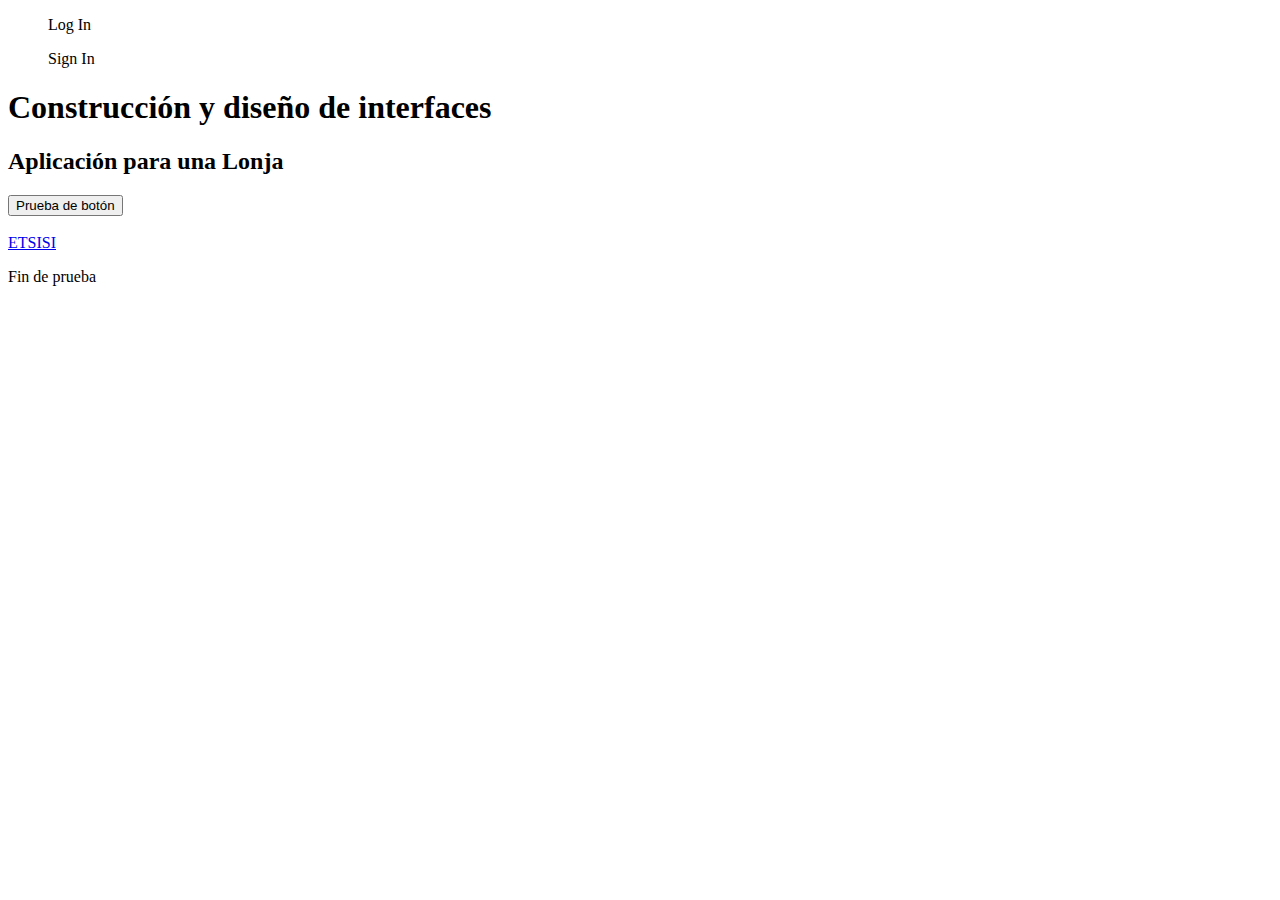
==== index.html @ c7f36c19 "Header intruced" ====
<!DOCTYPE html>
<html>
<head>
    <meta charset="UTF-8">
    <title>Título de la APP de Lonja</title>
    </head>
    <body>
        <header>
            <li>
                <ul> Log In</ul>
                <ul> Sign In </ul>
            </li>
        </header>
    <h1>Construcción y diseño de interfaces</h1>
        <h2>Aplicación para una Lonja</h2>
        <button>Prueba de botón</button>
        <br>
        <br>
        <a
        href="https://etsisi.upm.es">ETSISI</a>
        <p>Fin de prueba</p>
    </body>
</html>
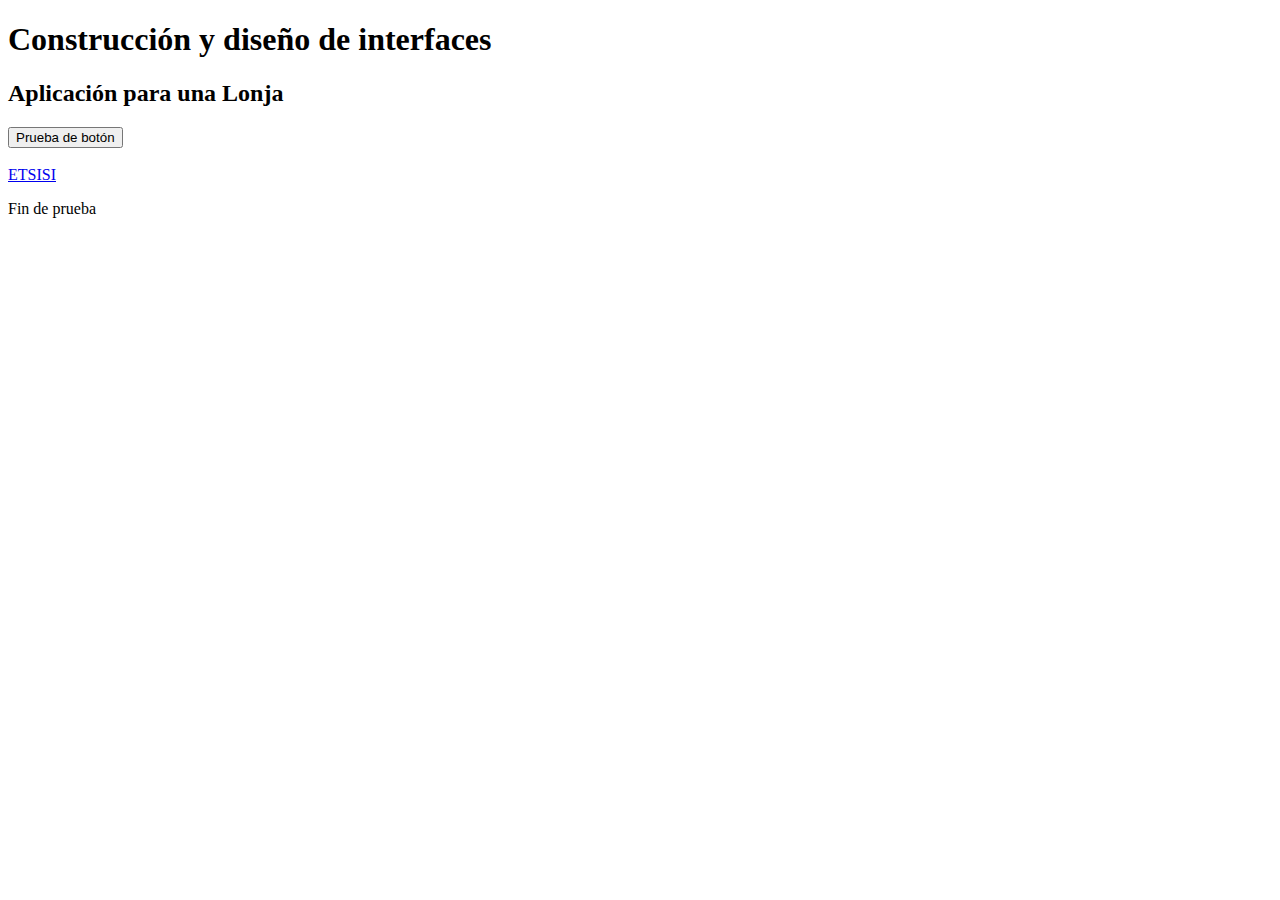
==== commit 2a0d6379: "he metido una cosa en un commit, luego la he borrado pero no esty seguro xd" ====
--- a/index.html
+++ b/index.html
@@ -5,12 +5,6 @@
     <title>Título de la APP de Lonja</title>
     </head>
     <body>
-        <header>
-            <li>
-                <ul> Log In</ul>
-                <ul> Sign In </ul>
-            </li>
-        </header>
     <h1>Construcción y diseño de interfaces</h1>
         <h2>Aplicación para una Lonja</h2>
         <button>Prueba de botón</button>
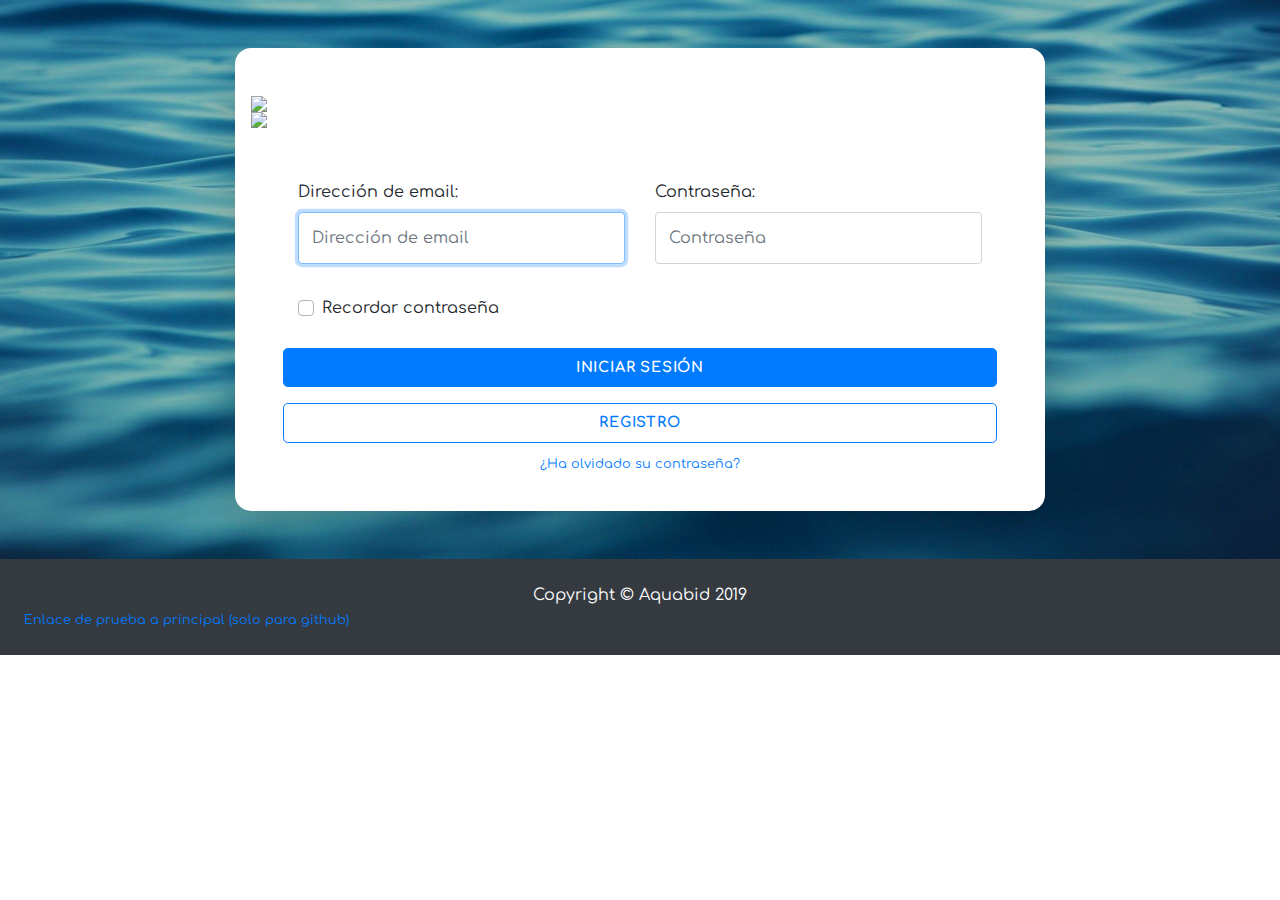
==== commit f9621695: "añadir enlace a principal desde login para las pruebas desde el github" ====
--- a/index.html
+++ b/index.html
@@ -1,17 +1,64 @@
 <!DOCTYPE html>
-<html>
-<head>
-    <meta charset="UTF-8">
-    <title>Título de la APP de Lonja</title>
-    </head>
-    <body>
-    <h1>Construcción y diseño de interfaces</h1>
-        <h2>Aplicación para una Lonja</h2>
-        <button>Prueba de botón</button>
-        <br>
-        <br>
-        <a
-        href="https://etsisi.upm.es">ETSISI</a>
-        <p>Fin de prueba</p>
-    </body>
-</html>+<html lang="es">
+  <head>
+  	<link rel="stylesheet" href="https://maxcdn.bootstrapcdn.com/bootstrap/4.3.1/css/bootstrap.min.css">
+    <link href="https://fonts.googleapis.com/css?family=Comfortaa:400,700" rel="stylesheet"> 
+	<link href="css/login.css" rel="stylesheet">
+  	<script src="https://ajax.googleapis.com/ajax/libs/jquery/3.3.1/jquery.min.js"></script>
+  	<script src="https://cdnjs.cloudflare.com/ajax/libs/popper.js/1.14.7/umd/popper.min.js"></script>
+  	<script src="https://maxcdn.bootstrapcdn.com/bootstrap/4.3.1/js/bootstrap.min.js"></script>
+    <meta charset="utf-8">
+	<meta name="viewport" content="width=device-width, initial-scale=1">
+	<title>Login</title>
+	<link rel="shortcut icon" type="image/png" href="images/Aquabid.png">
+</head>
+
+<body>
+	<div id="formularioLogin" class="shadow-lg container">
+		<img id="logoAquabid" class="img-fluid mx-auto d-block" src="images/Aquabid.png">
+		<img id="subLogoAquabid" class="img-fluid mx-auto d-block" src="images/Aquabid sub.png">
+	      <div class="login align-items-center py-1">
+	        <div class="container">
+	          <div class="row">
+	            <div class="col-md-11 col-lg-11 mx-auto">
+	              <form>
+	              	<div class="row">
+	              		<div class="form-group col-md-6">
+	              			<div class="form-label-group">
+	                  			<label for="inputPassword">Dirección de email:</label>
+	                  			<input type="email" id="inputEmail" class="form-control" placeholder="Dirección de email" required autofocus>
+	                		</div>
+	                	</div>
+	                	<div class="col-md-6">
+	              			<div class="form-label-group">
+	                  			<label for="inputPassword">Contraseña:</label>
+	                  			<input type="password" id="inputPassword" class="form-control" placeholder="Contraseña" required>
+	                		</div>
+	                	</div>
+					</div>   
+	                <div class="custom-control custom-checkbox mb-3">
+	                  <input type="checkbox" class="custom-control-input" id="customCheck1">
+	                  <label class="custom-control-label" for="customCheck1">Recordar contraseña</label>
+	                </div>
+	                <div class="row">
+	                	<button class="btn btn-lg btn-primary btn-block btn-login text-uppercase font-weight-bold mb-2" type="submit">Iniciar Sesión</button>
+	                	<a href="html/RegistroCliente.html" class="btn btn-lg btn-outline-primary btn-block btn-login text-uppercase font-weight-bold mb-2"> Registro </a>
+	                </div>
+	                <div class="text-center">
+	                  <a class="small" href="html/RecuperarContraseña-Email.html">¿Ha olvidado su contraseña?</a>
+	              </div>
+	            </form>
+	          </div>
+	        </div>
+	      </div>
+	    </div>
+	</div>
+
+	<footer class="npadding bg-dark">
+	        <div class="container">
+	            <p class="m-0 text-center text-white">Copyright &copy; Aquabid 2019</p>
+	        </div>
+	        <a class="small text-center" href="html/principal.html">Enlace de prueba a principal (solo para github)</a>
+	</footer>
+
+</body>--- a/css/login.css
+++ b/css/login.css
@@ -0,0 +1,63 @@
+
+#logoAquabid{
+  max-height: 48vh;
+  max-width: auto;
+  margin-top: 1rem; 
+}
+
+#subLogoAquabid{
+  max-height: 3vh;
+  max-width: auto;
+  margin-bottom: 3rem; 
+
+}
+
+.btn-login {
+  margin-top: 0.75rem;
+  font-size: 0.9rem;
+  letter-spacing: 0.05rem;
+  padding: : 0.75rem;
+}
+
+.form-label-group {
+  position: relative;
+  margin-bottom: 1rem;
+}
+
+.form-label-group>input{
+  padding: 0.8rem;
+  height: auto;
+}
+
+.form-label-group>label {
+  height: auto;
+  border-radius: 2rem;
+}
+
+.npadding{
+  padding: 1.5rem;
+  position: relative;
+  bottom: 0;
+  right: 0;
+  left: 0;
+}
+
+body{
+  background-image: url(../images/oceano.jpg);
+   background-position: 0% 100%;
+   background-size: cover;
+   background-repeat: no-repeat;
+   font-family: 'Comfortaa', cursive;
+}
+
+#formularioLogin{
+    max-width: 90vh;
+    margin-bottom: 3rem;
+    margin-top: 3rem;
+    border-radius: 1rem;
+    background-color:white;
+    padding-bottom: 2rem;
+    padding-top: 2rem;
+    padding-left: 1rem;
+    padding-right: 1rem;
+}